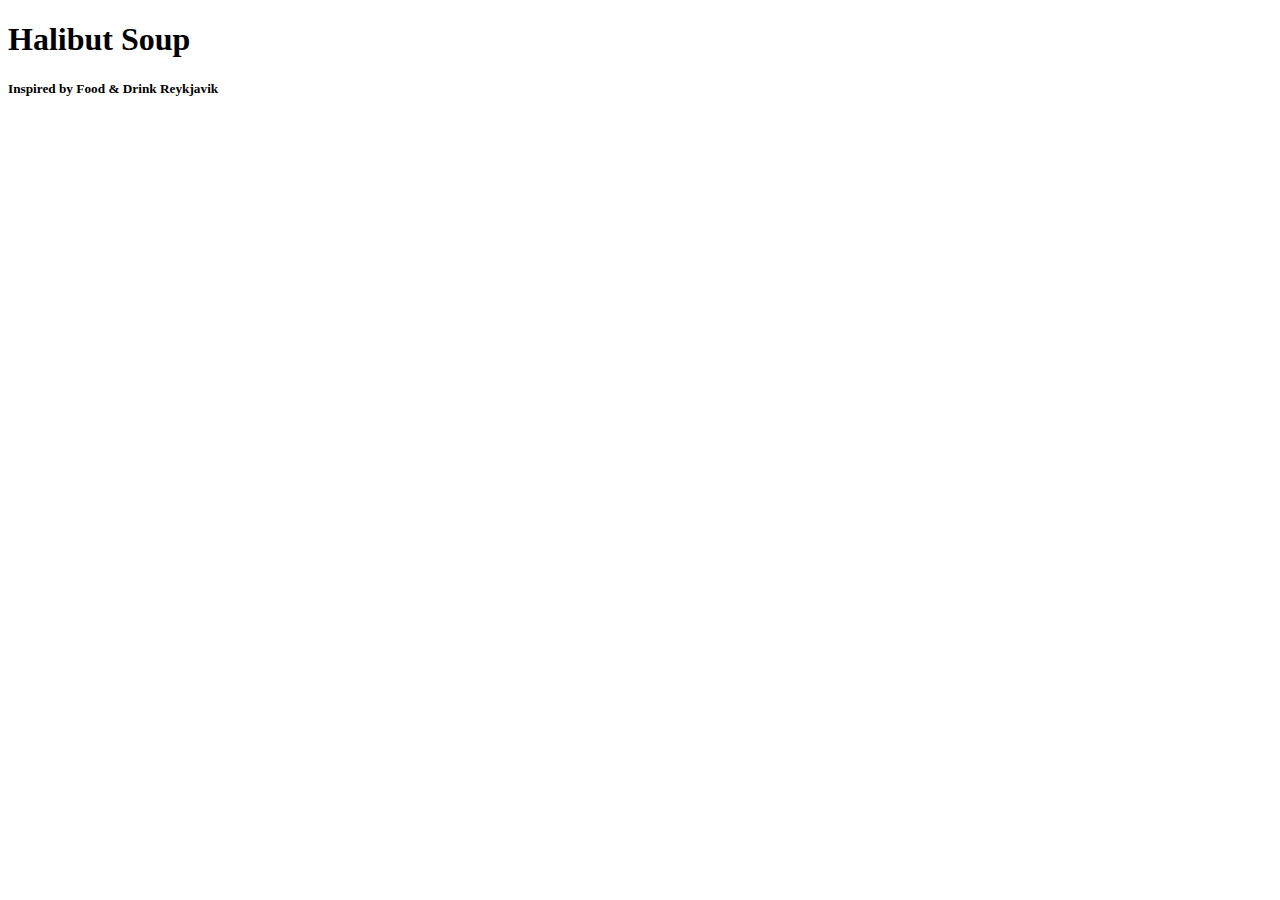
==== odin-recipes/recipes/halibut-soup.html @ 08dd8d4a "recipes" ====
<!DOCTYPE html>
<html>
<head>
    <meta charset="UTF-8">
    <title>Halibut Soup</title>
</head>

<body>
    <h1>Halibut Soup</h1>
    <h5>Inspired by Food & Drink Reykjavik</h5>



</body>




</html>
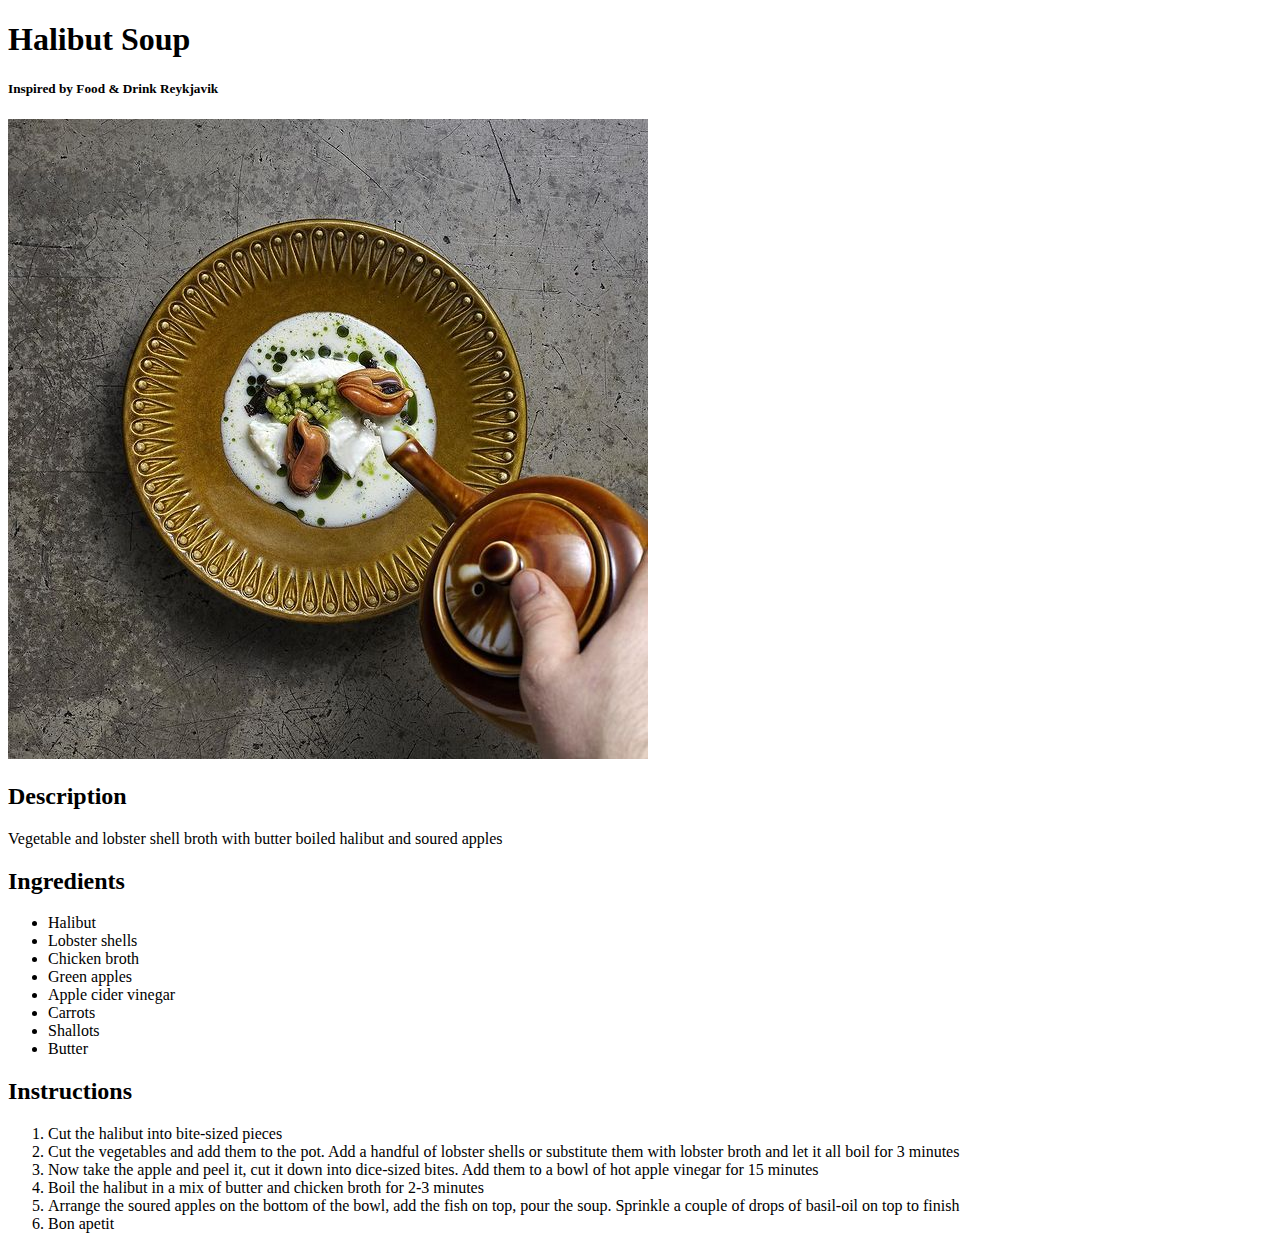
==== commit e275e641: "added steps to recipes" ====
--- a/odin-recipes/recipes/halibut-soup.html
+++ b/odin-recipes/recipes/halibut-soup.html
@@ -8,9 +8,29 @@
 <body>
     <h1>Halibut Soup</h1>
     <h5>Inspired by Food & Drink Reykjavik</h5>
-
-
-
+    <img src="../images/halibut-soup.jpg">
+    <h2>Description</h2>
+    <p2>Vegetable and lobster shell broth with butter boiled halibut and soured apples</p2>
+    <h2>Ingredients</h2>
+    <ul>
+        <li>Halibut</li>
+        <li>Lobster shells</li>
+        <li>Chicken broth</li>
+        <li>Green apples</li>
+        <li>Apple cider vinegar</li>
+        <li>Carrots</li>
+        <li>Shallots</li>
+        <li>Butter</li>
+    </ul>
+    <h2>Instructions</h2>
+    <ol>
+        <li>Cut the halibut into bite-sized pieces</li>
+        <li>Cut the vegetables and add them to the pot. Add a handful of lobster shells or substitute them with lobster broth and let it all boil for 3 minutes</li>
+        <li>Now take the apple and peel it, cut it down into dice-sized bites. Add them to a bowl of hot apple vinegar for 15 minutes</li>
+        <li>Boil the halibut in a mix of butter and chicken broth for 2-3 minutes</li>
+        <li>Arrange the soured apples on the bottom of the bowl, add the fish on top, pour the soup. Sprinkle a couple of drops of basil-oil on top to finish</li>
+        <li>Bon apetit</li>
+    </ol>
 </body>
 
 
